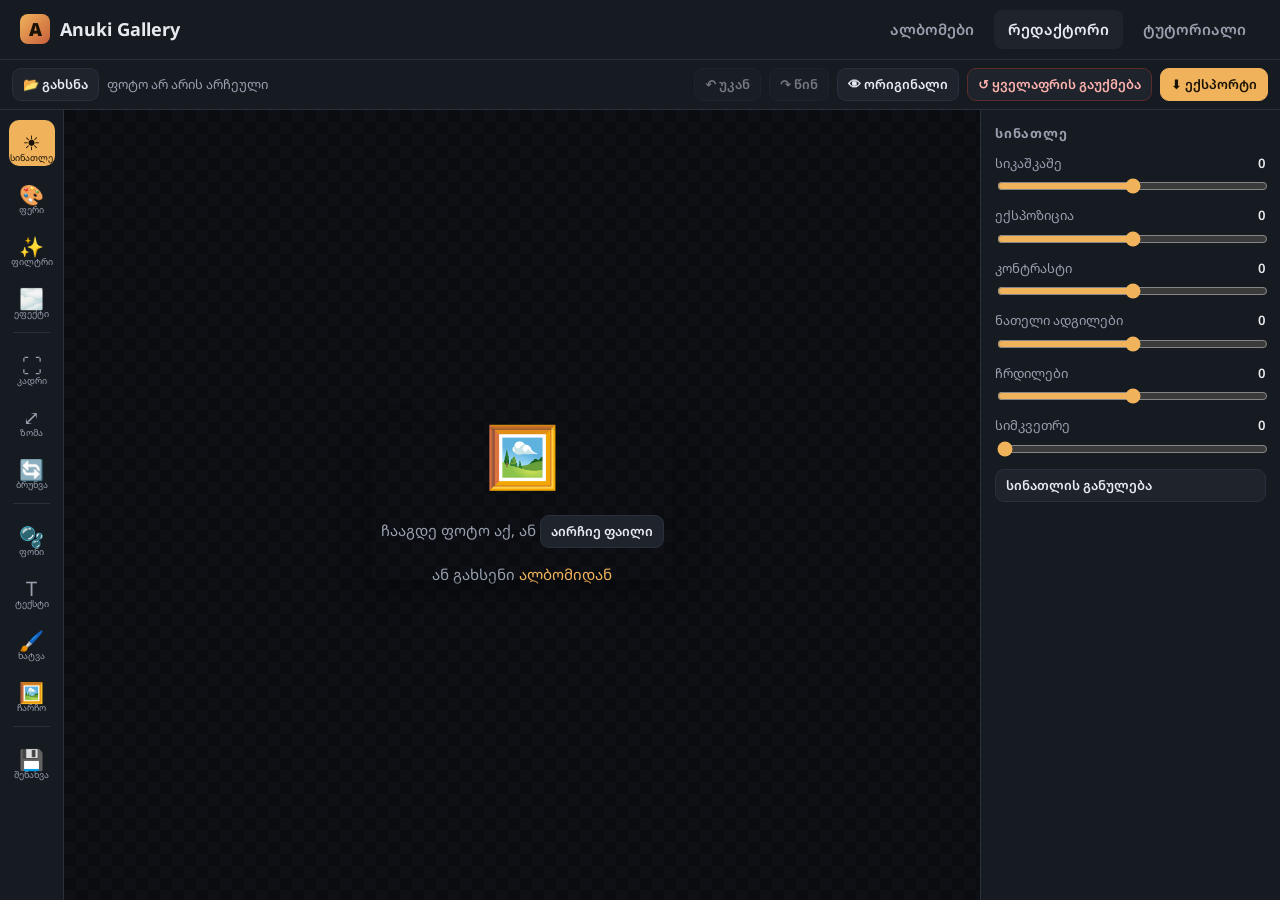
==== editor.html @ 320a6d48 "Build Anuki Gallery: albums, online photo editor, photography tutorial Static site (no backend) with" ====
<!DOCTYPE html>
<html lang="ka">
<head>
  <meta charset="UTF-8">
  <meta name="viewport" content="width=device-width, initial-scale=1.0">
  <title>Anuki Gallery — რედაქტორი</title>
  <link rel="preconnect" href="https://fonts.googleapis.com">
  <link href="https://fonts.googleapis.com/css2?family=Noto+Sans+Georgian:wght@400;600;700;900&family=Noto+Serif+Georgian:wght@400;700&display=swap" rel="stylesheet">
  <link rel="stylesheet" href="css/style.css">
  <link rel="icon" href="data:image/svg+xml,%3Csvg xmlns='http://www.w3.org/2000/svg' viewBox='0 0 32 32'%3E%3Crect width='32' height='32' rx='8' fill='%23f0b35b'/%3E%3Ctext x='16' y='23' font-size='18' text-anchor='middle' font-weight='900' fill='%231a1205'%3EA%3C/text%3E%3C/svg%3E">
</head>
<body class="editor-body">
  <header class="topbar">
    <a class="brand" href="index.html"><span class="logo">A</span> Anuki Gallery</a>
    <nav class="nav">
      <a href="index.html">ალბომები</a>
      <a href="editor.html" class="active">რედაქტორი</a>
      <a href="tutorial.html">ტუტორიალი</a>
    </nav>
  </header>

  <div class="editor-top">
    <button class="btn sm" id="btn-open">📂 გახსნა</button>
    <input type="file" id="file-input" accept="image/*" hidden>
    <span class="fname" id="fname">ფოტო არ არის არჩეული</span>
    <span class="info" id="info"></span>
    <span class="spacer"></span>
    <button class="btn sm" id="btn-undo" title="უკან (Ctrl+Z)">↶ უკან</button>
    <button class="btn sm" id="btn-redo" title="წინ (Ctrl+Shift+Z)">↷ წინ</button>
    <button class="btn sm" id="btn-compare" title="დააჭირე და გეჭიროს ორიგინალის სანახავად">👁 ორიგინალი</button>
    <button class="btn sm danger" id="btn-reset">↺ ყველაფრის გაუქმება</button>
    <button class="btn sm primary" id="btn-export-top">⬇ ექსპორტი</button>
  </div>

  <div class="editor">
    <!-- Tools -->
    <aside class="tools" id="tools">
      <button class="tool active" data-tool="adjust" title="სინათლე და ფერი">☀️<span class="lbl">სინათლე</span></button>
      <button class="tool" data-tool="color" title="ფერი">🎨<span class="lbl">ფერი</span></button>
      <button class="tool" data-tool="filters" title="ფილტრები">✨<span class="lbl">ფილტრი</span></button>
      <button class="tool" data-tool="effects" title="ეფექტები">🌫️<span class="lbl">ეფექტი</span></button>
      <hr>
      <button class="tool" data-tool="crop" title="კადრირება">⛶<span class="lbl">კადრი</span></button>
      <button class="tool" data-tool="resize" title="ზომის შეცვლა">⤢<span class="lbl">ზომა</span></button>
      <button class="tool" data-tool="transform" title="მობრუნება">🔄<span class="lbl">ბრუნვა</span></button>
      <hr>
      <button class="tool" data-tool="bgblur" title="ფონის დაბლარვა">🫧<span class="lbl">ფონი</span></button>
      <button class="tool" data-tool="text" title="ტექსტი">T<span class="lbl">ტექსტი</span></button>
      <button class="tool" data-tool="draw" title="ხატვა">🖌️<span class="lbl">ხატვა</span></button>
      <button class="tool" data-tool="frame" title="ჩარჩო">🖼️<span class="lbl">ჩარჩო</span></button>
      <hr>
      <button class="tool" data-tool="export" title="ექსპორტი">💾<span class="lbl">შენახვა</span></button>
    </aside>

    <!-- Stage -->
    <main class="stage" id="stage">
      <div class="drop-empty" id="drop-empty">
        <div class="big">🖼️</div>
        <p>ჩააგდე ფოტო აქ, ან <button class="btn sm" id="btn-open-2">აირჩიე ფაილი</button></p>
        <p class="note">ან გახსენი <a href="index.html">ალბომიდან</a></p>
      </div>
      <canvas id="preview" style="display:none"></canvas>
      <canvas id="overlay"></canvas>
      <div class="hint" id="hint" style="display:none"></div>
    </main>

    <!-- Panel -->
    <aside class="panel" id="panel">

      <section data-panel="adjust" class="active">
        <h4>სინათლე</h4>
        <div class="ctl"><div class="lbl">სიკაშკაშე <b data-val="brightness">0</b></div><input type="range" data-param="brightness" min="-100" max="100" value="0"></div>
        <div class="ctl"><div class="lbl">ექსპოზიცია <b data-val="exposure">0</b></div><input type="range" data-param="exposure" min="-100" max="100" value="0"></div>
        <div class="ctl"><div class="lbl">კონტრასტი <b data-val="contrast">0</b></div><input type="range" data-param="contrast" min="-100" max="100" value="0"></div>
        <div class="ctl"><div class="lbl">ნათელი ადგილები <b data-val="highlights">0</b></div><input type="range" data-param="highlights" min="-100" max="100" value="0"></div>
        <div class="ctl"><div class="lbl">ჩრდილები <b data-val="shadows">0</b></div><input type="range" data-param="shadows" min="-100" max="100" value="0"></div>
        <div class="ctl"><div class="lbl">სიმკვეთრე <b data-val="sharpen">0</b></div><input type="range" data-param="sharpen" min="0" max="100" value="0"></div>
        <button class="btn sm" data-reset-group="brightness,exposure,contrast,highlights,shadows,sharpen">სინათლის განულება</button>
      </section>

      <section data-panel="color">
        <h4>ფერი</h4>
        <div class="ctl"><div class="lbl">ტემპერატურა <b data-val="temperature">0</b></div><input type="range" data-param="temperature" min="-100" max="100" value="0"></div>
        <div class="ctl"><div class="lbl">ტონი (მწვანე ↔ ვარდისფერი) <b data-val="tint">0</b></div><input type="range" data-param="tint" min="-100" max="100" value="0"></div>
        <div class="ctl"><div class="lbl">სატურაცია <b data-val="saturation">0</b></div><input type="range" data-param="saturation" min="-100" max="100" value="0"></div>
        <div class="ctl"><div class="lbl">ვიბრანსი <b data-val="vibrance">0</b></div><input type="range" data-param="vibrance" min="-100" max="100" value="0"></div>
        <div class="ctl"><div class="lbl">ფერის ტონი (Hue) <b data-val="hue">0</b></div><input type="range" data-param="hue" min="-180" max="180" value="0"></div>
        <div class="ctl"><div class="lbl">შავ-თეთრი <b data-val="grayscale">0</b></div><input type="range" data-param="grayscale" min="0" max="100" value="0"></div>
        <div class="ctl"><div class="lbl">სეპია <b data-val="sepia">0</b></div><input type="range" data-param="sepia" min="0" max="100" value="0"></div>
        <button class="btn sm" data-reset-group="temperature,tint,saturation,vibrance,hue,grayscale,sepia">ფერის განულება</button>
      </section>

      <section data-panel="filters">
        <h4>ფილტრები (პრესეტები)</h4>
        <div class="presets" id="presets"></div>
        <p class="note">პრესეტი ცვლის სლაიდერებს „სინათლე“ და „ფერი“ პანელებზე — შემდეგ შეგიძლია ხელით დაასწორო.</p>
      </section>

      <section data-panel="effects">
        <h4>ეფექტები</h4>
        <div class="ctl"><div class="lbl">ვინიეტი <b data-val="vignette">0</b></div><input type="range" data-param="vignette" min="0" max="100" value="0"></div>
        <div class="ctl"><div class="lbl">მარცვლოვანება (Grain) <b data-val="grain">0</b></div><input type="range" data-param="grain" min="0" max="100" value="0"></div>
        <div class="ctl"><div class="lbl">ფეიდი (ფილმის ეფექტი) <b data-val="fade">0</b></div><input type="range" data-param="fade" min="0" max="100" value="0"></div>
        <div class="ctl"><div class="lbl">სრული ბლარი <b data-val="blur">0</b></div><input type="range" data-param="blur" min="0" max="50" value="0"></div>
        <div class="ctl"><div class="lbl">ინვერსია <b data-val="invert">0</b></div><input type="range" data-param="invert" min="0" max="100" value="0"></div>
        <button class="btn sm" data-reset-group="vignette,grain,fade,blur,invert">ეფექტების განულება</button>
      </section>

      <section data-panel="crop">
        <h4>კადრირება</h4>
        <p class="note">გადაათრიე ჩარჩო ან მისი კუთხეები სურათზე.</p>
        <div class="presets" id="crop-presets">
          <button class="btn sm" data-ratio="free">თავისუფალი</button>
          <button class="btn sm" data-ratio="1">1:1</button>
          <button class="btn sm" data-ratio="1.3333">4:3</button>
          <button class="btn sm" data-ratio="1.5">3:2</button>
          <button class="btn sm" data-ratio="1.7778">16:9</button>
          <button class="btn sm" data-ratio="0.8">4:5 (Insta)</button>
          <button class="btn sm" data-ratio="0.5625">9:16 (Story)</button>
          <button class="btn sm" data-ratio="0.7071">A4</button>
          <button class="btn sm" data-ratio="orig">ორიგინალი</button>
        </div>
        <div class="note" id="crop-info"></div>
        <div class="two">
          <button class="btn" id="crop-cancel">გაუქმება</button>
          <button class="btn primary" id="crop-apply">კადრირება ✓</button>
        </div>
      </section>

      <section data-panel="resize">
        <h4>ზომის შეცვლა</h4>
        <div class="two">
          <div class="ctl"><div class="lbl">სიგანე (px)</div><input type="number" id="rs-w" min="1"></div>
          <div class="ctl"><div class="lbl">სიმაღლე (px)</div><input type="number" id="rs-h" min="1"></div>
        </div>
        <label class="row" style="font-size:13px"><input type="checkbox" id="rs-lock" checked> პროპორციის შენარჩუნება</label>
        <div class="presets">
          <button class="btn sm" data-scale="0.75">75%</button>
          <button class="btn sm" data-scale="0.5">50%</button>
          <button class="btn sm" data-scale="0.25">25%</button>
          <button class="btn sm" data-width="1920">1920</button>
          <button class="btn sm" data-width="1080">1080</button>
          <button class="btn sm" data-width="800">800</button>
        </div>
        <div class="note" id="rs-info"></div>
        <button class="btn primary" id="rs-apply">ზომის შეცვლა ✓</button>
      </section>

      <section data-panel="transform">
        <h4>მობრუნება და არეკვლა</h4>
        <div class="two">
          <button class="btn" data-rot="-90">↺ 90° მარცხნივ</button>
          <button class="btn" data-rot="90">↻ 90° მარჯვნივ</button>
          <button class="btn" data-flip="h">⇋ ჰორიზონტალურად</button>
          <button class="btn" data-flip="v">⇅ ვერტიკალურად</button>
        </div>
        <h4>გასწორება (ჰორიზონტი)</h4>
        <div class="ctl"><div class="lbl">კუთხე <b id="straighten-val">0°</b></div><input type="range" id="straighten" min="-30" max="30" step="0.5" value="0"></div>
        <button class="btn primary" id="straighten-apply">გასწორება ✓</button>
      </section>

      <section data-panel="bgblur">
        <h4>ფონის დაბლარვა (პორტრეტის რეჟიმი)</h4>
        <label class="row" style="font-size:13px"><input type="checkbox" id="bg-enabled"> ჩართვა</label>
        <div class="ctl"><div class="lbl">ბლარის სიძლიერე <b id="bg-radius-val">12</b></div><input type="range" id="bg-radius" min="1" max="60" value="12"></div>
        <div class="ctl"><div class="lbl">კიდის სირბილე <b id="bg-feather-val">20</b></div><input type="range" id="bg-feather" min="0" max="100" value="20"></div>
        <h4>რა დარჩეს მკვეთრი?</h4>
        <div class="presets">
          <button class="btn sm active" data-bgmode="paint">🖌 ფუნჯი</button>
          <button class="btn sm" data-bgmode="erase">◻ საშლელი</button>
          <button class="btn sm" data-bgmode="radial">◯ ოვალი</button>
        </div>
        <div class="ctl" id="bg-brush-ctl"><div class="lbl">ფუნჯის ზომა <b id="bg-brush-val">60</b></div><input type="range" id="bg-brush" min="5" max="300" value="60"></div>
        <div id="bg-radial-ctl" style="display:none">
          <div class="ctl"><div class="lbl">ოვალის სიგანე <b id="bg-rx-val">40</b>%</div><input type="range" id="bg-rx" min="5" max="100" value="40"></div>
          <div class="ctl"><div class="lbl">ოვალის სიმაღლე <b id="bg-ry-val">55</b>%</div><input type="range" id="bg-ry" min="5" max="100" value="55"></div>
          <p class="note">დააწკაპუნე სურათზე ოვალის ცენტრის ასარჩევად.</p>
        </div>
        <div class="two">
          <button class="btn sm" id="bg-invert">მასკის ინვერსია</button>
          <button class="btn sm" id="bg-clear">მასკის გასუფთავება</button>
        </div>
        <label class="row" style="font-size:13px"><input type="checkbox" id="bg-showmask" checked> მასკის ჩვენება (წითლად)</label>
        <p class="note">ფუნჯით შეღებე ის, რაც მკვეთრი უნდა დარჩეს (მაგ. ადამიანი). დანარჩენი დაიბლარება.</p>
      </section>

      <section data-panel="text">
        <h4>ტექსტი</h4>
        <button class="btn primary" id="text-add">＋ ტექსტის დამატება</button>
        <div class="text-list" id="text-list"></div>
        <div id="text-props" style="display:none; flex-direction:column; gap:10px">
          <div class="ctl"><div class="lbl">ტექსტი</div><textarea id="t-text" rows="2"></textarea></div>
          <div class="two">
            <div class="ctl"><div class="lbl">შრიფტი</div>
              <select id="t-font">
                <option value="'Noto Sans Georgian', sans-serif">Noto Sans</option>
                <option value="'Noto Serif Georgian', serif">Noto Serif</option>
                <option value="Impact, 'Noto Sans Georgian', sans-serif">Impact</option>
                <option value="Georgia, 'Noto Serif Georgian', serif">Georgia</option>
                <option value="'Courier New', monospace">Courier</option>
              </select>
            </div>
            <div class="ctl"><div class="lbl">ფერი</div><input type="color" id="t-color" value="#ffffff"></div>
          </div>
          <div class="ctl"><div class="lbl">ზომა <b id="t-size-val">48</b></div><input type="range" id="t-size" min="8" max="400" value="48"></div>
          <div class="ctl"><div class="lbl">გამჭვირვალობა <b id="t-opacity-val">100</b></div><input type="range" id="t-opacity" min="5" max="100" value="100"></div>
          <div class="ctl"><div class="lbl">მობრუნება <b id="t-rot-val">0°</b></div><input type="range" id="t-rot" min="-180" max="180" value="0"></div>
          <div class="row" style="font-size:13px; gap:14px">
            <label><input type="checkbox" id="t-bold" checked> მუქი</label>
            <label><input type="checkbox" id="t-italic"> დახრილი</label>
            <label><input type="checkbox" id="t-shadow" checked> ჩრდილი</label>
            <label><input type="checkbox" id="t-outline"> კონტური</label>
          </div>
          <button class="btn danger sm" id="text-delete">ტექსტის წაშლა</button>
        </div>
        <p class="note">გადაათრიე ტექსტი სურათზე მაუსით.</p>
      </section>

      <section data-panel="draw">
        <h4>ხატვა</h4>
        <div class="presets">
          <button class="btn sm active" data-drawmode="brush">🖌 ფუნჯი</button>
          <button class="btn sm" data-drawmode="marker">🖍 მარკერი</button>
          <button class="btn sm" data-drawmode="eraser">◻ საშლელი</button>
        </div>
        <div class="ctl"><div class="lbl">ზომა <b id="d-size-val">12</b></div><input type="range" id="d-size" min="1" max="200" value="12"></div>
        <div class="ctl"><div class="lbl">გამჭვირვალობა <b id="d-opacity-val">100</b></div><input type="range" id="d-opacity" min="5" max="100" value="100"></div>
        <div class="row"><input type="color" id="d-color" value="#f0b35b"><div class="swatches" id="d-swatches"></div></div>
        <button class="btn sm" id="d-clear">ყველა მონახაზის წაშლა</button>
      </section>

      <section data-panel="frame">
        <h4>ჩარჩო</h4>
        <div class="ctl"><div class="lbl">სისქე <b id="f-width-val">0</b></div><input type="range" id="f-width" min="0" max="200" value="0"></div>
        <div class="ctl"><div class="lbl">მომრგვალება <b id="f-radius-val">0</b></div><input type="range" id="f-radius" min="0" max="300" value="0"></div>
        <div class="row"><span class="note">ფერი</span><input type="color" id="f-color" value="#ffffff">
          <button class="btn sm" data-fcolor="#ffffff">თეთრი</button>
          <button class="btn sm" data-fcolor="#000000">შავი</button>
        </div>
        <h4>კანვასის გაფართოება (Padding)</h4>
        <div class="ctl"><div class="lbl">ზღვარი <b id="f-pad-val">0</b></div><input type="range" id="f-pad" min="0" max="400" value="0"></div>
        <p class="note">ზღვარი ჩარჩოს ფერით შეივსება — სასურველია ინსტაგრამისთვის კვადრატულ ფონზე.</p>
      </section>

      <section data-panel="export">
        <h4>ექსპორტი</h4>
        <div class="two">
          <div class="ctl"><div class="lbl">ფორმატი</div>
            <select id="ex-format">
              <option value="image/jpeg">JPEG</option>
              <option value="image/png">PNG</option>
              <option value="image/webp">WebP</option>
            </select>
          </div>
          <div class="ctl"><div class="lbl">ხარისხი <b id="ex-q-val">92</b></div><input type="range" id="ex-q" min="30" max="100" value="92"></div>
        </div>
        <div class="ctl"><div class="lbl">ფაილის სახელი</div><input type="text" id="ex-name" value="anuki-photo"></div>
        <div class="note" id="ex-info"></div>
        <button class="btn primary" id="ex-download">⬇ ჩამოტვირთვა</button>
        <h4>ალბომში შენახვა</h4>
        <div class="ctl" id="ex-album-ctl"><div class="lbl">ალბომი</div><select id="ex-album"></select></div>
        <div class="two">
          <button class="btn" id="ex-save-copy">ასლად შენახვა</button>
          <button class="btn" id="ex-save-over" disabled>გადაწერა</button>
        </div>
      </section>
    </aside>
  </div>

  <script type="module" src="js/editor.js"></script>
</body>
</html>
---- css/style.css ----
:root {
  --bg: #0f1115;
  --bg-2: #161a21;
  --bg-3: #1e232c;
  --line: #2a303b;
  --text: #e8eaf0;
  --muted: #98a0ae;
  --accent: #f0b35b;
  --accent-2: #e3923a;
  --danger: #e5584f;
  --ok: #4fbf8a;
  --radius: 12px;
  --shadow: 0 10px 30px rgba(0, 0, 0, 0.35);
  font-family: "Noto Sans Georgian", "Noto Sans", system-ui, sans-serif;
}

* { box-sizing: border-box; }
html, body { margin: 0; padding: 0; background: var(--bg); color: var(--text); }
body { min-height: 100vh; display: flex; flex-direction: column; font-size: 15px; line-height: 1.5; }
a { color: var(--accent); text-decoration: none; }
a:hover { text-decoration: underline; }
img { max-width: 100%; display: block; }
button, input, select, textarea { font: inherit; color: inherit; }

/* ---------- Header ---------- */
.topbar {
  display: flex; align-items: center; gap: 16px;
  padding: 10px 20px; border-bottom: 1px solid var(--line);
  background: var(--bg-2); position: sticky; top: 0; z-index: 50;
}
.brand { display: flex; align-items: center; gap: 10px; font-weight: 700; font-size: 18px; color: var(--text); }
.brand:hover { text-decoration: none; }
.brand .logo { width: 30px; height: 30px; border-radius: 8px; background: linear-gradient(135deg, var(--accent), #c75f3a); display: grid; place-items: center; color: #1a1205; font-weight: 900; }
.nav { display: flex; gap: 6px; margin-left: auto; }
.nav a { padding: 8px 14px; border-radius: 8px; color: var(--muted); font-weight: 600; }
.nav a:hover { background: var(--bg-3); color: var(--text); text-decoration: none; }
.nav a.active { color: var(--text); background: var(--bg-3); }

/* ---------- Layout ---------- */
.page { width: min(1200px, 100% - 32px); margin: 0 auto; padding: 28px 0 60px; flex: 1; }
.page h1 { font-size: 28px; margin: 0 0 6px; }
.page .sub { color: var(--muted); margin: 0 0 24px; }
.row { display: flex; gap: 10px; align-items: center; flex-wrap: wrap; }
.spacer { flex: 1; }

/* ---------- Buttons ---------- */
.btn {
  display: inline-flex; align-items: center; gap: 8px;
  padding: 9px 14px; border-radius: 9px; border: 1px solid var(--line);
  background: var(--bg-3); color: var(--text); cursor: pointer; font-weight: 600;
  transition: background 0.15s, border-color 0.15s, transform 0.05s;
}
.btn:hover { background: #262c37; border-color: #38404d; }
.btn:active { transform: translateY(1px); }
.btn.primary { background: var(--accent); border-color: var(--accent); color: #1a1205; }
.btn.primary:hover { background: var(--accent-2); border-color: var(--accent-2); }
.btn.danger { color: #ffb3ae; border-color: #5a2d2a; }
.btn.danger:hover { background: #3a2220; }
.btn.sm { padding: 6px 10px; font-size: 13px; }
.btn.icon { padding: 8px; width: 36px; height: 36px; justify-content: center; }
.btn:disabled { opacity: 0.45; cursor: not-allowed; }
.btn.active { background: var(--accent); color: #1a1205; border-color: var(--accent); }

input[type="text"], input[type="number"], select, textarea {
  background: var(--bg); border: 1px solid var(--line); border-radius: 8px;
  padding: 8px 10px; color: var(--text); outline: none; width: 100%;
}
input:focus, select:focus, textarea:focus { border-color: var(--accent); }
input[type="range"] { width: 100%; accent-color: var(--accent); }
input[type="color"] { width: 36px; height: 32px; border: 1px solid var(--line); background: none; border-radius: 6px; padding: 2px; }

/* ---------- Cards / grids ---------- */
.grid { display: grid; gap: 16px; grid-template-columns: repeat(auto-fill, minmax(200px, 1fr)); }
.card {
  background: var(--bg-2); border: 1px solid var(--line); border-radius: var(--radius);
  overflow: hidden; cursor: pointer; transition: transform 0.15s, border-color 0.15s; position: relative;
}
.card:hover { transform: translateY(-2px); border-color: #3a4250; }
.card .cover { aspect-ratio: 4/3; background: var(--bg-3); display: grid; place-items: center; color: var(--muted); overflow: hidden; }
.card .cover img { width: 100%; height: 100%; object-fit: cover; }
.card .cover.empty { font-size: 40px; }
.card .meta { padding: 10px 12px; }
.card .meta .name { font-weight: 700; overflow: hidden; text-overflow: ellipsis; white-space: nowrap; }
.card .meta .count { color: var(--muted); font-size: 13px; }
.card .actions { position: absolute; top: 8px; right: 8px; display: flex; gap: 6px; opacity: 0; transition: opacity 0.15s; }
.card:hover .actions, .card:focus-within .actions { opacity: 1; }
.card .actions .btn { background: rgba(15, 17, 21, 0.85); backdrop-filter: blur(6px); }

.photo-grid { display: grid; gap: 10px; grid-template-columns: repeat(auto-fill, minmax(170px, 1fr)); }
.photo { aspect-ratio: 1; }
.photo .cover { aspect-ratio: 1; }

.empty-state {
  border: 2px dashed var(--line); border-radius: var(--radius); padding: 60px 20px;
  text-align: center; color: var(--muted);
}
.empty-state strong { color: var(--text); display: block; font-size: 18px; margin-bottom: 6px; }

.dropzone.drag { outline: 2px dashed var(--accent); outline-offset: 6px; border-radius: var(--radius); }

/* ---------- Modal ---------- */
.modal-bg { position: fixed; inset: 0; background: rgba(0, 0, 0, 0.6); display: none; place-items: center; z-index: 100; }
.modal-bg.open { display: grid; }
.modal { background: var(--bg-2); border: 1px solid var(--line); border-radius: var(--radius); padding: 22px; width: min(460px, 92vw); box-shadow: var(--shadow); }
.modal h3 { margin: 0 0 14px; }
.modal .row { justify-content: flex-end; margin-top: 16px; }

/* ---------- Toast ---------- */
.toast { position: fixed; bottom: 20px; left: 50%; transform: translateX(-50%) translateY(20px); background: var(--bg-3); border: 1px solid var(--line); padding: 10px 16px; border-radius: 10px; opacity: 0; transition: 0.2s; z-index: 200; pointer-events: none; }
.toast.show { opacity: 1; transform: translateX(-50%) translateY(0); }

/* ---------- Hero (home) ---------- */
.hero { display: grid; grid-template-columns: 1.2fr 1fr; gap: 30px; align-items: center; margin-bottom: 36px; }
.hero h1 { font-size: 40px; line-height: 1.15; margin: 0 0 12px; }
.hero p { color: var(--muted); font-size: 17px; }
.hero .art { aspect-ratio: 4/3; border-radius: 16px; background: radial-gradient(circle at 30% 30%, #f0b35b55, transparent 50%), radial-gradient(circle at 70% 70%, #4f7fbf55, transparent 50%), var(--bg-3); border: 1px solid var(--line); display: grid; place-items: center; font-size: 80px; }
.features { display: grid; grid-template-columns: repeat(3, 1fr); gap: 14px; margin-bottom: 40px; }
.feature { background: var(--bg-2); border: 1px solid var(--line); border-radius: var(--radius); padding: 18px; }
.feature .ic { font-size: 28px; margin-bottom: 8px; }
.feature h3 { margin: 0 0 6px; font-size: 16px; }
.feature p { margin: 0; color: var(--muted); font-size: 14px; }

/* ---------- Editor ---------- */
body.editor-body { height: 100vh; overflow: hidden; }
.editor { display: grid; grid-template-columns: 64px 1fr 300px; grid-template-rows: 1fr; flex: 1; min-height: 0; }
.tools { background: var(--bg-2); border-right: 1px solid var(--line); display: flex; flex-direction: column; align-items: center; padding: 10px 0; gap: 6px; overflow-y: auto; }
.tools .tool { width: 46px; height: 46px; border-radius: 10px; border: 1px solid transparent; background: none; color: var(--muted); cursor: pointer; display: grid; place-items: center; font-size: 20px; position: relative; }
.tools .tool:hover { background: var(--bg-3); color: var(--text); }
.tools .tool.active { background: var(--accent); color: #1a1205; }
.tools .tool span { font-size: 9px; display: block; line-height: 1; margin-top: 2px; }
.tools .tool .lbl { position: absolute; bottom: 3px; font-size: 9px; }
.tools hr { width: 60%; border: 0; border-top: 1px solid var(--line); margin: 4px 0; }

.stage { position: relative; display: grid; place-items: center; background: #0a0c10 repeating-conic-gradient(#0e1015 0 25%, #0a0c10 0 50%) 0 0 / 24px 24px; overflow: hidden; min-width: 0; min-height: 0; }
.stage canvas { max-width: calc(100% - 40px); max-height: calc(100% - 40px); box-shadow: var(--shadow); touch-action: none; }
#overlay { position: absolute; pointer-events: none; }
#overlay.interactive { pointer-events: auto; }
.stage .hint { position: absolute; top: 12px; left: 50%; transform: translateX(-50%); background: rgba(15, 17, 21, 0.85); padding: 6px 12px; border-radius: 8px; color: var(--muted); font-size: 13px; pointer-events: none; }
.stage .drop-empty { text-align: center; color: var(--muted); }
.stage .drop-empty .big { font-size: 60px; }

.panel { background: var(--bg-2); border-left: 1px solid var(--line); overflow-y: auto; padding: 14px; display: flex; flex-direction: column; gap: 14px; }
.panel h4 { margin: 0; font-size: 13px; text-transform: uppercase; letter-spacing: 0.06em; color: var(--muted); }
.panel section { display: none; flex-direction: column; gap: 10px; }
.panel section.active { display: flex; }
.ctl { display: flex; flex-direction: column; gap: 3px; }
.ctl .lbl { display: flex; justify-content: space-between; font-size: 13px; color: var(--muted); }
.ctl .lbl b { color: var(--text); font-weight: 600; font-variant-numeric: tabular-nums; }
.presets { display: grid; grid-template-columns: repeat(3, 1fr); gap: 6px; }
.presets .btn { font-size: 12px; padding: 7px 4px; justify-content: center; }
.presets .btn.sm { font-size: 12px; }
.two { display: grid; grid-template-columns: 1fr 1fr; gap: 8px; }
.panel .note { font-size: 12px; color: var(--muted); }
.swatches { display: flex; gap: 6px; flex-wrap: wrap; }
.swatch { width: 24px; height: 24px; border-radius: 6px; border: 2px solid transparent; cursor: pointer; }
.swatch.active { border-color: var(--accent); }

.editor-top { display: flex; align-items: center; gap: 8px; padding: 8px 12px; border-bottom: 1px solid var(--line); background: var(--bg-2); }
.editor-top .fname { color: var(--muted); font-size: 13px; overflow: hidden; text-overflow: ellipsis; white-space: nowrap; max-width: 300px; }
.editor-top .info { color: var(--muted); font-size: 12px; font-variant-numeric: tabular-nums; }

.text-list { display: flex; flex-direction: column; gap: 6px; }
.text-item { display: flex; gap: 6px; align-items: center; padding: 6px 8px; border: 1px solid var(--line); border-radius: 8px; cursor: pointer; font-size: 13px; }
.text-item.active { border-color: var(--accent); }
.text-item .t { flex: 1; overflow: hidden; text-overflow: ellipsis; white-space: nowrap; }

/* ---------- Tutorial ---------- */
.tut { display: grid; grid-template-columns: 240px 1fr; gap: 36px; align-items: start; }
.toc { position: sticky; top: 70px; background: var(--bg-2); border: 1px solid var(--line); border-radius: var(--radius); padding: 14px; }
.toc a { display: block; padding: 7px 10px; border-radius: 8px; color: var(--muted); font-size: 14px; }
.toc a:hover, .toc a.active { background: var(--bg-3); color: var(--text); text-decoration: none; }
.lesson { background: var(--bg-2); border: 1px solid var(--line); border-radius: var(--radius); padding: 28px; margin-bottom: 24px; }
.lesson h2 { margin: 0 0 8px; font-size: 24px; }
.lesson h3 { margin: 22px 0 8px; font-size: 17px; color: var(--accent); }
.lesson p, .lesson li { color: #cfd4de; }
.lesson .tip { border-left: 3px solid var(--accent); background: #f0b35b14; padding: 10px 14px; border-radius: 0 8px 8px 0; margin: 14px 0; }
.lesson .tip b { color: var(--accent); }
.lesson table { width: 100%; border-collapse: collapse; margin: 12px 0; font-size: 14px; }
.lesson th, .lesson td { border: 1px solid var(--line); padding: 8px 10px; text-align: left; }
.lesson th { background: var(--bg-3); }
.lesson figure { margin: 16px 0; }
.lesson figure svg { width: 100%; max-width: 560px; height: auto; display: block; border-radius: 10px; }
.lesson figcaption { font-size: 13px; color: var(--muted); margin-top: 6px; }
.lesson .try { margin-top: 18px; }

footer { border-top: 1px solid var(--line); color: var(--muted); font-size: 13px; padding: 14px 20px; text-align: center; }

/* ---------- Responsive ---------- */
@media (max-width: 960px) {
  .hero { grid-template-columns: 1fr; }
  .features { grid-template-columns: 1fr; }
  .tut { grid-template-columns: 1fr; }
  .toc { position: static; }
  .editor { grid-template-columns: 56px 1fr; grid-template-rows: 1fr 46vh; }
  .panel { grid-column: 1 / -1; border-left: 0; border-top: 1px solid var(--line); }
  .stage canvas { max-width: calc(100% - 16px); max-height: calc(100% - 16px); }
  .nav a { padding: 8px 10px; font-size: 14px; }
}
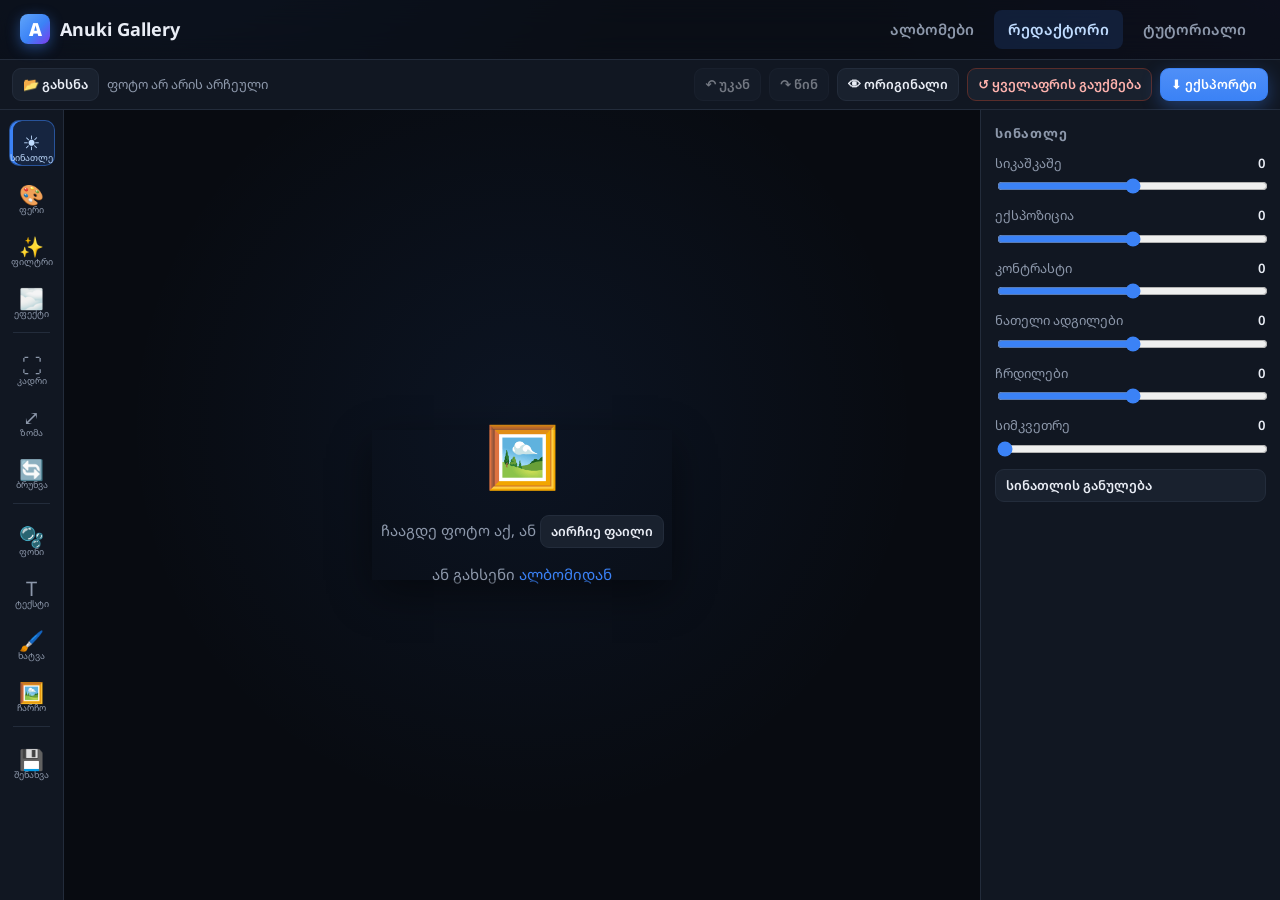
==== commit 708395f7: "Visual refresh: blue accent, modern dark minimal style - Blue/violet accent palette replaces amber a" ====
--- a/editor.html
+++ b/editor.html
@@ -7,7 +7,7 @@
   <link rel="preconnect" href="https://fonts.googleapis.com">
   <link href="https://fonts.googleapis.com/css2?family=Noto+Sans+Georgian:wght@400;600;700;900&family=Noto+Serif+Georgian:wght@400;700&display=swap" rel="stylesheet">
   <link rel="stylesheet" href="css/style.css">
-  <link rel="icon" href="data:image/svg+xml,%3Csvg xmlns='http://www.w3.org/2000/svg' viewBox='0 0 32 32'%3E%3Crect width='32' height='32' rx='8' fill='%23f0b35b'/%3E%3Ctext x='16' y='23' font-size='18' text-anchor='middle' font-weight='900' fill='%231a1205'%3EA%3C/text%3E%3C/svg%3E">
+  <link rel="icon" href="data:image/svg+xml,%3Csvg xmlns='http://www.w3.org/2000/svg' viewBox='0 0 32 32'%3E%3Crect width='32' height='32' rx='8' fill='%233b82f6'/%3E%3Ctext x='16' y='23' font-size='18' text-anchor='middle' font-weight='900' fill='%23ffffff'%3EA%3C/text%3E%3C/svg%3E">
 </head>
 <body class="editor-body">
   <header class="topbar">
@@ -225,7 +225,7 @@
         </div>
         <div class="ctl"><div class="lbl">ზომა <b id="d-size-val">12</b></div><input type="range" id="d-size" min="1" max="200" value="12"></div>
         <div class="ctl"><div class="lbl">გამჭვირვალობა <b id="d-opacity-val">100</b></div><input type="range" id="d-opacity" min="5" max="100" value="100"></div>
-        <div class="row"><input type="color" id="d-color" value="#f0b35b"><div class="swatches" id="d-swatches"></div></div>
+        <div class="row"><input type="color" id="d-color" value="#3b82f6"><div class="swatches" id="d-swatches"></div></div>
         <button class="btn sm" id="d-clear">ყველა მონახაზის წაშლა</button>
       </section>
 
--- a/css/style.css
+++ b/css/style.css
@@ -1,21 +1,25 @@
 :root {
-  --bg: #0f1115;
-  --bg-2: #161a21;
-  --bg-3: #1e232c;
-  --line: #2a303b;
-  --text: #e8eaf0;
-  --muted: #98a0ae;
-  --accent: #f0b35b;
-  --accent-2: #e3923a;
+  --bg: #0b0f17;
+  --bg-2: #111722;
+  --bg-3: #19212e;
+  --line: #232c3b;
+  --text: #e9edf5;
+  --muted: #8d98ab;
+  --accent: #3b82f6;
+  --accent-2: #2563eb;
+  --accent-soft: rgba(59, 130, 246, 0.14);
+  --glow: 0 0 0 3px rgba(59, 130, 246, 0.25);
   --danger: #e5584f;
   --ok: #4fbf8a;
   --radius: 12px;
-  --shadow: 0 10px 30px rgba(0, 0, 0, 0.35);
+  --shadow: 0 14px 40px rgba(0, 0, 0, 0.45);
   font-family: "Noto Sans Georgian", "Noto Sans", system-ui, sans-serif;
 }
 
 * { box-sizing: border-box; }
 html, body { margin: 0; padding: 0; background: var(--bg); color: var(--text); }
+body { background-image: radial-gradient(900px 500px at 10% -10%, rgba(59, 130, 246, 0.16), transparent 60%), radial-gradient(700px 400px at 100% 0%, rgba(124, 58, 237, 0.10), transparent 60%); background-attachment: fixed; }
+::selection { background: rgba(59, 130, 246, 0.35); }
 body { min-height: 100vh; display: flex; flex-direction: column; font-size: 15px; line-height: 1.5; }
 a { color: var(--accent); text-decoration: none; }
 a:hover { text-decoration: underline; }
@@ -26,15 +30,16 @@
 .topbar {
   display: flex; align-items: center; gap: 16px;
   padding: 10px 20px; border-bottom: 1px solid var(--line);
-  background: var(--bg-2); position: sticky; top: 0; z-index: 50;
+  background: rgba(11, 15, 23, 0.72); backdrop-filter: blur(14px); -webkit-backdrop-filter: blur(14px);
+  position: sticky; top: 0; z-index: 50;
 }
 .brand { display: flex; align-items: center; gap: 10px; font-weight: 700; font-size: 18px; color: var(--text); }
 .brand:hover { text-decoration: none; }
-.brand .logo { width: 30px; height: 30px; border-radius: 8px; background: linear-gradient(135deg, var(--accent), #c75f3a); display: grid; place-items: center; color: #1a1205; font-weight: 900; }
+.brand .logo { width: 30px; height: 30px; border-radius: 8px; background: linear-gradient(135deg, #60a5fa, #3b82f6 55%, #7c3aed); box-shadow: 0 4px 14px rgba(59, 130, 246, 0.45); display: grid; place-items: center; color: #ffffff; font-weight: 900; }
 .nav { display: flex; gap: 6px; margin-left: auto; }
 .nav a { padding: 8px 14px; border-radius: 8px; color: var(--muted); font-weight: 600; }
 .nav a:hover { background: var(--bg-3); color: var(--text); text-decoration: none; }
-.nav a.active { color: var(--text); background: var(--bg-3); }
+.nav a.active { color: #bfdbfe; background: var(--accent-soft); }
 
 /* ---------- Layout ---------- */
 .page { width: min(1200px, 100% - 32px); margin: 0 auto; padding: 28px 0 60px; flex: 1; }
@@ -52,20 +57,21 @@
 }
 .btn:hover { background: #262c37; border-color: #38404d; }
 .btn:active { transform: translateY(1px); }
-.btn.primary { background: var(--accent); border-color: var(--accent); color: #1a1205; }
-.btn.primary:hover { background: var(--accent-2); border-color: var(--accent-2); }
+.btn.primary { background: linear-gradient(180deg, #4f8ff7, var(--accent)); border-color: var(--accent); color: #ffffff; box-shadow: 0 6px 18px rgba(59, 130, 246, 0.35); }
+.btn.primary:hover { background: linear-gradient(180deg, #3b82f6, var(--accent-2)); border-color: var(--accent-2); }
+.btn:focus-visible, input:focus-visible, select:focus-visible { outline: none; box-shadow: var(--glow); }
 .btn.danger { color: #ffb3ae; border-color: #5a2d2a; }
 .btn.danger:hover { background: #3a2220; }
 .btn.sm { padding: 6px 10px; font-size: 13px; }
 .btn.icon { padding: 8px; width: 36px; height: 36px; justify-content: center; }
 .btn:disabled { opacity: 0.45; cursor: not-allowed; }
-.btn.active { background: var(--accent); color: #1a1205; border-color: var(--accent); }
+.btn.active { background: var(--accent-soft); color: #bfdbfe; border-color: rgba(59, 130, 246, 0.55); }
 
 input[type="text"], input[type="number"], select, textarea {
   background: var(--bg); border: 1px solid var(--line); border-radius: 8px;
   padding: 8px 10px; color: var(--text); outline: none; width: 100%;
 }
-input:focus, select:focus, textarea:focus { border-color: var(--accent); }
+input:focus, select:focus, textarea:focus { border-color: var(--accent); box-shadow: var(--glow); }
 input[type="range"] { width: 100%; accent-color: var(--accent); }
 input[type="color"] { width: 36px; height: 32px; border: 1px solid var(--line); background: none; border-radius: 6px; padding: 2px; }
 
@@ -75,7 +81,7 @@
   background: var(--bg-2); border: 1px solid var(--line); border-radius: var(--radius);
   overflow: hidden; cursor: pointer; transition: transform 0.15s, border-color 0.15s; position: relative;
 }
-.card:hover { transform: translateY(-2px); border-color: #3a4250; }
+.card:hover { transform: translateY(-3px); border-color: rgba(59, 130, 246, 0.55); box-shadow: 0 12px 30px rgba(0, 0, 0, 0.4), 0 0 0 1px rgba(59, 130, 246, 0.2); }
 .card .cover { aspect-ratio: 4/3; background: var(--bg-3); display: grid; place-items: center; color: var(--muted); overflow: hidden; }
 .card .cover img { width: 100%; height: 100%; object-fit: cover; }
 .card .cover.empty { font-size: 40px; }
@@ -111,12 +117,16 @@
 
 /* ---------- Hero (home) ---------- */
 .hero { display: grid; grid-template-columns: 1.2fr 1fr; gap: 30px; align-items: center; margin-bottom: 36px; }
-.hero h1 { font-size: 40px; line-height: 1.15; margin: 0 0 12px; }
+.hero h1 { font-size: 44px; line-height: 1.12; margin: 0 0 14px; letter-spacing: -0.01em; }
+.hero h1 .grad { background: linear-gradient(90deg, #60a5fa, #3b82f6 50%, #a78bfa); -webkit-background-clip: text; background-clip: text; color: transparent; }
+.eyebrow { display: inline-flex; align-items: center; gap: 8px; font-size: 12px; font-weight: 700; letter-spacing: 0.08em; text-transform: uppercase; color: #93c5fd; background: var(--accent-soft); border: 1px solid rgba(59, 130, 246, 0.3); padding: 5px 10px; border-radius: 999px; margin-bottom: 14px; }
 .hero p { color: var(--muted); font-size: 17px; }
-.hero .art { aspect-ratio: 4/3; border-radius: 16px; background: radial-gradient(circle at 30% 30%, #f0b35b55, transparent 50%), radial-gradient(circle at 70% 70%, #4f7fbf55, transparent 50%), var(--bg-3); border: 1px solid var(--line); display: grid; place-items: center; font-size: 80px; }
+.hero .art { aspect-ratio: 4/3; border-radius: 20px; background: radial-gradient(circle at 25% 25%, rgba(96, 165, 250, 0.45), transparent 45%), radial-gradient(circle at 75% 75%, rgba(124, 58, 237, 0.35), transparent 50%), linear-gradient(160deg, #141b28, #0f1420); border: 1px solid rgba(59, 130, 246, 0.25); box-shadow: var(--shadow), inset 0 1px 0 rgba(255, 255, 255, 0.05); display: grid; place-items: center; font-size: 80px; position: relative; overflow: hidden; }
+.hero .art::after { content: ""; position: absolute; inset: 0; background: linear-gradient(120deg, transparent 40%, rgba(255, 255, 255, 0.05) 50%, transparent 60%); }
 .features { display: grid; grid-template-columns: repeat(3, 1fr); gap: 14px; margin-bottom: 40px; }
-.feature { background: var(--bg-2); border: 1px solid var(--line); border-radius: var(--radius); padding: 18px; }
-.feature .ic { font-size: 28px; margin-bottom: 8px; }
+.feature { background: linear-gradient(180deg, rgba(255, 255, 255, 0.025), transparent), var(--bg-2); border: 1px solid var(--line); border-radius: 16px; padding: 20px; transition: border-color 0.15s, transform 0.15s; }
+.feature:hover { border-color: rgba(59, 130, 246, 0.45); transform: translateY(-2px); }
+.feature .ic { width: 44px; height: 44px; border-radius: 12px; display: grid; place-items: center; font-size: 22px; margin-bottom: 12px; background: var(--accent-soft); border: 1px solid rgba(59, 130, 246, 0.3); }
 .feature h3 { margin: 0 0 6px; font-size: 16px; }
 .feature p { margin: 0; color: var(--muted); font-size: 14px; }
 
@@ -126,12 +136,12 @@
 .tools { background: var(--bg-2); border-right: 1px solid var(--line); display: flex; flex-direction: column; align-items: center; padding: 10px 0; gap: 6px; overflow-y: auto; }
 .tools .tool { width: 46px; height: 46px; border-radius: 10px; border: 1px solid transparent; background: none; color: var(--muted); cursor: pointer; display: grid; place-items: center; font-size: 20px; position: relative; }
 .tools .tool:hover { background: var(--bg-3); color: var(--text); }
-.tools .tool.active { background: var(--accent); color: #1a1205; }
+.tools .tool.active { background: var(--accent-soft); color: #bfdbfe; border-color: rgba(59, 130, 246, 0.5); box-shadow: inset 3px 0 0 var(--accent); }
 .tools .tool span { font-size: 9px; display: block; line-height: 1; margin-top: 2px; }
 .tools .tool .lbl { position: absolute; bottom: 3px; font-size: 9px; }
 .tools hr { width: 60%; border: 0; border-top: 1px solid var(--line); margin: 4px 0; }
 
-.stage { position: relative; display: grid; place-items: center; background: #0a0c10 repeating-conic-gradient(#0e1015 0 25%, #0a0c10 0 50%) 0 0 / 24px 24px; overflow: hidden; min-width: 0; min-height: 0; }
+.stage { position: relative; display: grid; place-items: center; background: #080b11 radial-gradient(circle at 50% 40%, rgba(59, 130, 246, 0.08), transparent 60%); overflow: hidden; min-width: 0; min-height: 0; }
 .stage canvas { max-width: calc(100% - 40px); max-height: calc(100% - 40px); box-shadow: var(--shadow); touch-action: none; }
 #overlay { position: absolute; pointer-events: none; }
 #overlay.interactive { pointer-events: auto; }
@@ -168,13 +178,14 @@
 .tut { display: grid; grid-template-columns: 240px 1fr; gap: 36px; align-items: start; }
 .toc { position: sticky; top: 70px; background: var(--bg-2); border: 1px solid var(--line); border-radius: var(--radius); padding: 14px; }
 .toc a { display: block; padding: 7px 10px; border-radius: 8px; color: var(--muted); font-size: 14px; }
-.toc a:hover, .toc a.active { background: var(--bg-3); color: var(--text); text-decoration: none; }
-.lesson { background: var(--bg-2); border: 1px solid var(--line); border-radius: var(--radius); padding: 28px; margin-bottom: 24px; }
+.toc a:hover { background: var(--bg-3); color: var(--text); text-decoration: none; }
+.toc a.active { background: var(--accent-soft); color: #bfdbfe; text-decoration: none; box-shadow: inset 3px 0 0 var(--accent); }
+.lesson { background: var(--bg-2); border: 1px solid var(--line); border-radius: 18px; padding: 30px; margin-bottom: 24px; }
 .lesson h2 { margin: 0 0 8px; font-size: 24px; }
-.lesson h3 { margin: 22px 0 8px; font-size: 17px; color: var(--accent); }
+.lesson h3 { margin: 22px 0 8px; font-size: 17px; color: #93c5fd; }
 .lesson p, .lesson li { color: #cfd4de; }
-.lesson .tip { border-left: 3px solid var(--accent); background: #f0b35b14; padding: 10px 14px; border-radius: 0 8px 8px 0; margin: 14px 0; }
-.lesson .tip b { color: var(--accent); }
+.lesson .tip { border-left: 3px solid var(--accent); background: #3b82f614; padding: 10px 14px; border-radius: 0 8px 8px 0; margin: 14px 0; }
+.lesson .tip b { color: #93c5fd; }
 .lesson table { width: 100%; border-collapse: collapse; margin: 12px 0; font-size: 14px; }
 .lesson th, .lesson td { border: 1px solid var(--line); padding: 8px 10px; text-align: left; }
 .lesson th { background: var(--bg-3); }
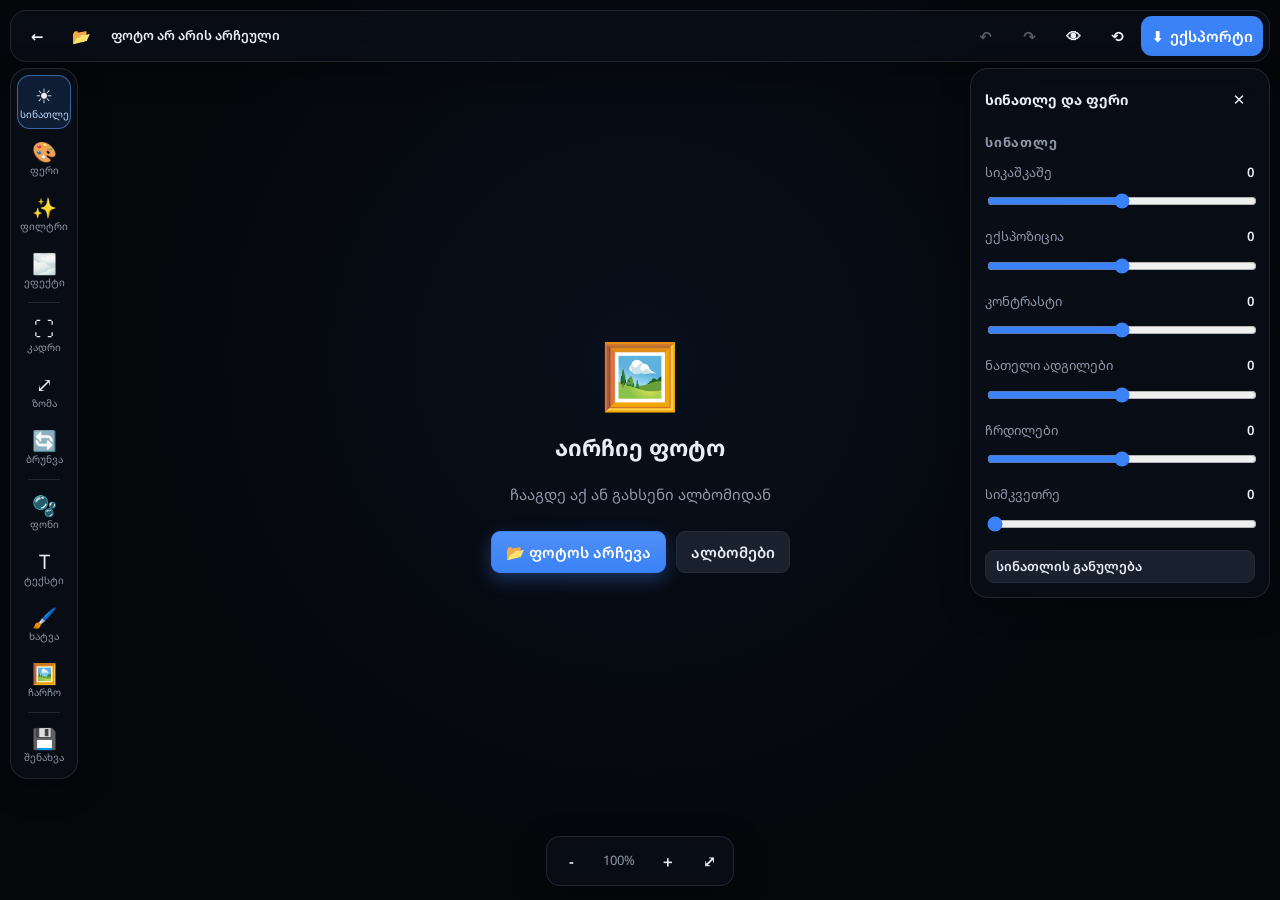
==== commit c21dc1dc: "Full-screen editor with floating glass controls, zoom/pan, easier albums Editor: photo fills the scr" ====
--- a/editor.html
+++ b/editor.html
@@ -10,31 +10,38 @@
   <link rel="icon" href="data:image/svg+xml,%3Csvg xmlns='http://www.w3.org/2000/svg' viewBox='0 0 32 32'%3E%3Crect width='32' height='32' rx='8' fill='%233b82f6'/%3E%3Ctext x='16' y='23' font-size='18' text-anchor='middle' font-weight='900' fill='%23ffffff'%3EA%3C/text%3E%3C/svg%3E">
 </head>
 <body class="editor-body">
-  <header class="topbar">
-    <a class="brand" href="index.html"><span class="logo">A</span> Anuki Gallery</a>
-    <nav class="nav">
-      <a href="index.html">ალბომები</a>
-      <a href="editor.html" class="active">რედაქტორი</a>
-      <a href="tutorial.html">ტუტორიალი</a>
-    </nav>
-  </header>
-
-  <div class="editor-top">
-    <button class="btn sm" id="btn-open">📂 გახსნა</button>
+  <main class="stage" id="stage">
+    <div id="view">
+      <canvas id="preview" style="display:none"></canvas>
+      <canvas id="overlay"></canvas>
+    </div>
+    <div class="drop-empty" id="drop-empty">
+      <div style="font-size:64px">🖼️</div>
+      <h2 style="margin:8px 0 4px;color:var(--text)">აირჩიე ფოტო</h2>
+      <p>ჩააგდე აქ ან გახსენი ალბომიდან</p>
+      <div class="row" style="justify-content:center;margin-top:10px">
+        <button class="btn primary" id="btn-open-2">📂 ფოტოს არჩევა</button>
+        <a class="btn" href="index.html">ალბომები</a>
+      </div>
+    </div>
+  </main>
+
+  <div class="hud hud-top" id="hud-top">
+    <a class="hbtn" href="index.html" title="ალბომები" aria-label="ალბომები">←</a>
+    <button class="hbtn" id="btn-open" title="ფოტოს გახსნა" aria-label="გახსნა">📂</button>
     <input type="file" id="file-input" accept="image/*" hidden>
-    <span class="fname" id="fname">ფოტო არ არის არჩეული</span>
-    <span class="info" id="info"></span>
+    <div class="hname"><span class="fname" id="fname">ფოტო არ არის არჩეული</span><span class="info" id="info"></span></div>
     <span class="spacer"></span>
-    <button class="btn sm" id="btn-undo" title="უკან (Ctrl+Z)">↶ უკან</button>
-    <button class="btn sm" id="btn-redo" title="წინ (Ctrl+Shift+Z)">↷ წინ</button>
-    <button class="btn sm" id="btn-compare" title="დააჭირე და გეჭიროს ორიგინალის სანახავად">👁 ორიგინალი</button>
-    <button class="btn sm danger" id="btn-reset">↺ ყველაფრის გაუქმება</button>
-    <button class="btn sm primary" id="btn-export-top">⬇ ექსპორტი</button>
+    <button class="hbtn" id="btn-undo" title="უკან (Ctrl+Z)" aria-label="უკან">↶</button>
+    <button class="hbtn" id="btn-redo" title="წინ" aria-label="წინ">↷</button>
+    <button class="hbtn" id="btn-compare" title="დააჭირე და გეჭიროს — ორიგინალის სანახავად" aria-label="ორიგინალი">👁</button>
+    <button class="hbtn" id="btn-reset" title="ყველაფრის გაუქმება" aria-label="გაუქმება">⟲</button>
+    <button class="hbtn primary" id="btn-export-top">⬇<span class="hide-sm">ექსპორტი</span></button>
   </div>
 
-  <div class="editor">
-    <!-- Tools -->
-    <aside class="tools" id="tools">
+  <div class="hint" id="hint" style="display:none"></div>
+
+  <aside class="tools" id="tools">
       <button class="tool active" data-tool="adjust" title="სინათლე და ფერი">☀️<span class="lbl">სინათლე</span></button>
       <button class="tool" data-tool="color" title="ფერი">🎨<span class="lbl">ფერი</span></button>
       <button class="tool" data-tool="filters" title="ფილტრები">✨<span class="lbl">ფილტრი</span></button>
@@ -52,20 +59,8 @@
       <button class="tool" data-tool="export" title="ექსპორტი">💾<span class="lbl">შენახვა</span></button>
     </aside>
 
-    <!-- Stage -->
-    <main class="stage" id="stage">
-      <div class="drop-empty" id="drop-empty">
-        <div class="big">🖼️</div>
-        <p>ჩააგდე ფოტო აქ, ან <button class="btn sm" id="btn-open-2">აირჩიე ფაილი</button></p>
-        <p class="note">ან გახსენი <a href="index.html">ალბომიდან</a></p>
-      </div>
-      <canvas id="preview" style="display:none"></canvas>
-      <canvas id="overlay"></canvas>
-      <div class="hint" id="hint" style="display:none"></div>
-    </main>
-
-    <!-- Panel -->
-    <aside class="panel" id="panel">
+  <aside class="panel" id="panel">
+    <div class="panel-head"><b id="panel-title"></b><button class="hbtn" id="panel-hide" title="დახურვა" aria-label="დახურვა">✕</button></div>
 
       <section data-panel="adjust" class="active">
         <h4>სინათლე</h4>
@@ -265,6 +260,12 @@
         </div>
       </section>
     </aside>
+
+  <div class="zoombar" id="zoombar">
+    <button class="hbtn" id="zoom-out" title="მოშორება" aria-label="მოშორება">−</button>
+    <span class="zval" id="zoom-val">100%</span>
+    <button class="hbtn" id="zoom-in" title="მიახლოება" aria-label="მიახლოება">＋</button>
+    <button class="hbtn" id="zoom-fit" title="მთელ ეკრანზე" aria-label="მთელ ეკრანზე">⤢</button>
   </div>
 
   <script type="module" src="js/editor.js"></script>
--- a/css/style.css
+++ b/css/style.css
@@ -112,7 +112,7 @@
 .modal .row { justify-content: flex-end; margin-top: 16px; }
 
 /* ---------- Toast ---------- */
-.toast { position: fixed; bottom: 20px; left: 50%; transform: translateX(-50%) translateY(20px); background: var(--bg-3); border: 1px solid var(--line); padding: 10px 16px; border-radius: 10px; opacity: 0; transition: 0.2s; z-index: 200; pointer-events: none; }
+.toast { position: fixed; top: calc(74px + env(safe-area-inset-top, 0px)); left: 50%; transform: translateX(-50%) translateY(-12px); background: var(--bg-3); border: 1px solid var(--line); padding: 10px 16px; border-radius: 10px; opacity: 0; transition: 0.2s; z-index: 200; pointer-events: none; }
 .toast.show { opacity: 1; transform: translateX(-50%) translateY(0); }
 
 /* ---------- Hero (home) ---------- */
@@ -131,25 +131,10 @@
 .feature p { margin: 0; color: var(--muted); font-size: 14px; }
 
 /* ---------- Editor ---------- */
-body.editor-body { height: 100vh; overflow: hidden; }
-.editor { display: grid; grid-template-columns: 64px 1fr 300px; grid-template-rows: 1fr; flex: 1; min-height: 0; }
-.tools { background: var(--bg-2); border-right: 1px solid var(--line); display: flex; flex-direction: column; align-items: center; padding: 10px 0; gap: 6px; overflow-y: auto; }
-.tools .tool { width: 46px; height: 46px; border-radius: 10px; border: 1px solid transparent; background: none; color: var(--muted); cursor: pointer; display: grid; place-items: center; font-size: 20px; position: relative; }
-.tools .tool:hover { background: var(--bg-3); color: var(--text); }
-.tools .tool.active { background: var(--accent-soft); color: #bfdbfe; border-color: rgba(59, 130, 246, 0.5); box-shadow: inset 3px 0 0 var(--accent); }
-.tools .tool span { font-size: 9px; display: block; line-height: 1; margin-top: 2px; }
-.tools .tool .lbl { position: absolute; bottom: 3px; font-size: 9px; }
-.tools hr { width: 60%; border: 0; border-top: 1px solid var(--line); margin: 4px 0; }
-
-.stage { position: relative; display: grid; place-items: center; background: #080b11 radial-gradient(circle at 50% 40%, rgba(59, 130, 246, 0.08), transparent 60%); overflow: hidden; min-width: 0; min-height: 0; }
-.stage canvas { max-width: calc(100% - 40px); max-height: calc(100% - 40px); box-shadow: var(--shadow); touch-action: none; }
-#overlay { position: absolute; pointer-events: none; }
-#overlay.interactive { pointer-events: auto; }
-.stage .hint { position: absolute; top: 12px; left: 50%; transform: translateX(-50%); background: rgba(15, 17, 21, 0.85); padding: 6px 12px; border-radius: 8px; color: var(--muted); font-size: 13px; pointer-events: none; }
+
 .stage .drop-empty { text-align: center; color: var(--muted); }
 .stage .drop-empty .big { font-size: 60px; }
 
-.panel { background: var(--bg-2); border-left: 1px solid var(--line); overflow-y: auto; padding: 14px; display: flex; flex-direction: column; gap: 14px; }
 .panel h4 { margin: 0; font-size: 13px; text-transform: uppercase; letter-spacing: 0.06em; color: var(--muted); }
 .panel section { display: none; flex-direction: column; gap: 10px; }
 .panel section.active { display: flex; }
@@ -165,9 +150,6 @@
 .swatch { width: 24px; height: 24px; border-radius: 6px; border: 2px solid transparent; cursor: pointer; }
 .swatch.active { border-color: var(--accent); }
 
-.editor-top { display: flex; align-items: center; gap: 8px; padding: 8px 12px; border-bottom: 1px solid var(--line); background: var(--bg-2); }
-.editor-top .fname { color: var(--muted); font-size: 13px; overflow: hidden; text-overflow: ellipsis; white-space: nowrap; max-width: 300px; }
-.editor-top .info { color: var(--muted); font-size: 12px; font-variant-numeric: tabular-nums; }
 
 .text-list { display: flex; flex-direction: column; gap: 6px; }
 .text-item { display: flex; gap: 6px; align-items: center; padding: 6px 8px; border: 1px solid var(--line); border-radius: 8px; cursor: pointer; font-size: 13px; }
@@ -202,8 +184,87 @@
   .features { grid-template-columns: 1fr; }
   .tut { grid-template-columns: 1fr; }
   .toc { position: static; }
-  .editor { grid-template-columns: 56px 1fr; grid-template-rows: 1fr 46vh; }
-  .panel { grid-column: 1 / -1; border-left: 0; border-top: 1px solid var(--line); }
-  .stage canvas { max-width: calc(100% - 16px); max-height: calc(100% - 16px); }
   .nav a { padding: 8px 10px; font-size: 14px; }
 }
+
+/* ================= Editor: full-screen photo with floating glass controls ================= */
+:root { --glass: rgba(13, 18, 28, 0.58); --glass-line: rgba(255, 255, 255, 0.10); }
+body.editor-body { height: 100dvh; overflow: hidden; background: #05070b; display: block; }
+.stage { position: fixed; inset: 0; overflow: hidden; background: #05070b radial-gradient(circle at 50% 40%, rgba(59, 130, 246, 0.07), transparent 60%); touch-action: none; user-select: none; -webkit-user-select: none; cursor: grab; }
+.stage.panning { cursor: grabbing; }
+.stage.tool-cursor { cursor: crosshair; }
+#view { position: absolute; left: 0; top: 0; transform-origin: 0 0; will-change: transform; }
+#view canvas { display: block; position: absolute; left: 0; top: 0; }
+#preview { box-shadow: 0 10px 50px rgba(0, 0, 0, 0.6); }
+#overlay { pointer-events: none; }
+.stage .drop-empty { position: absolute; inset: 0; display: grid; place-content: center; text-align: center; color: var(--muted); padding: 16px; }
+
+.hud, .tools, .panel, .zoombar, .hint { position: fixed; z-index: 30; background: var(--glass); backdrop-filter: blur(16px) saturate(1.4); -webkit-backdrop-filter: blur(16px) saturate(1.4); border: 1px solid var(--glass-line); box-shadow: 0 8px 30px rgba(0, 0, 0, 0.35); }
+.hud-top { top: calc(10px + env(safe-area-inset-top, 0px)); left: 10px; right: 10px; display: flex; align-items: center; gap: 4px; padding: 5px 6px; border-radius: 16px; }
+.hbtn { display: inline-flex; align-items: center; justify-content: center; gap: 6px; min-width: 40px; height: 40px; padding: 0 10px; border: 0; border-radius: 11px; background: transparent; color: var(--text); font-weight: 600; cursor: pointer; text-decoration: none; font-size: 15px; }
+.hbtn:hover { background: rgba(255, 255, 255, 0.10); text-decoration: none; }
+.hbtn:disabled { opacity: 0.35; cursor: default; }
+.hbtn.primary { background: var(--accent); color: #fff; }
+.hbtn.primary:hover { background: var(--accent-2); }
+.hname { display: flex; flex-direction: column; min-width: 0; margin: 0 6px; line-height: 1.2; }
+.hname .fname { font-size: 13px; font-weight: 600; overflow: hidden; text-overflow: ellipsis; white-space: nowrap; max-width: 34vw; }
+.hname .info { font-size: 11px; color: var(--muted); font-variant-numeric: tabular-nums; }
+
+.tools { left: 10px; top: 68px; bottom: auto; max-height: calc(100dvh - 90px); overflow-y: auto; display: flex; flex-direction: column; align-items: center; gap: 2px; padding: 6px; border-radius: 18px; scrollbar-width: none; }
+.tools::-webkit-scrollbar { display: none; }
+.tools .tool { flex: none; width: 54px; height: 54px; border-radius: 13px; border: 0; background: none; color: var(--text); cursor: pointer; display: flex; flex-direction: column; align-items: center; justify-content: center; gap: 3px; font-size: 20px; line-height: 1; position: relative; }
+.tools .tool .lbl { position: static; font-size: 10px; color: var(--muted); }
+.tools .tool:hover { background: rgba(255, 255, 255, 0.10); }
+.tools .tool.active { background: var(--accent-soft); box-shadow: inset 0 0 0 1px rgba(96, 165, 250, 0.55); }
+.tools .tool.active .lbl { color: #bfdbfe; }
+.tools hr { width: 60%; border: 0; border-top: 1px solid var(--glass-line); margin: 3px 0; }
+
+.panel { right: 10px; top: 68px; width: 300px; max-height: calc(100dvh - 90px); overflow-y: auto; padding: 14px; border-radius: 18px; display: flex; flex-direction: column; gap: 14px; }
+.panel.collapsed { display: none; }
+.panel-head { display: flex; align-items: center; justify-content: space-between; margin: -4px -4px 0 0; }
+.panel-head b { font-size: 14px; }
+.hint { top: calc(66px + env(safe-area-inset-top, 0px)); left: 50%; transform: translateX(-50%); padding: 6px 12px; border-radius: 999px; color: var(--text); font-size: 12px; pointer-events: none; max-width: calc(100vw - 32px); text-align: center; z-index: 25; }
+.zoombar { left: 50%; transform: translateX(-50%); bottom: 14px; display: flex; align-items: center; gap: 2px; padding: 4px; border-radius: 14px; }
+.zoombar .zval { min-width: 52px; text-align: center; font-size: 13px; font-variant-numeric: tabular-nums; color: var(--muted); }
+.panel input[type="range"] { height: 28px; }
+
+@media (max-width: 960px) {
+  .hbtn .hide-sm, .hname .info { display: none; }
+  .hname .fname { max-width: 30vw; }
+  .tools { left: 8px; right: 8px; top: auto; bottom: calc(8px + env(safe-area-inset-bottom, 0px)); max-height: none; flex-direction: row; overflow-x: auto; overflow-y: hidden; justify-content: flex-start; padding: 5px; border-radius: 18px; }
+  .tools .tool { width: 58px; height: 52px; }
+  .tools hr { width: 0; height: 30px; border-top: 0; border-left: 1px solid var(--glass-line); margin: 0 3px; }
+  .panel { left: 8px; right: 8px; width: auto; top: auto; bottom: calc(76px + env(safe-area-inset-bottom, 0px)); max-height: 42dvh; }
+  .hint { top: calc(62px + env(safe-area-inset-top, 0px)); }
+  .zoombar { display: none; }
+}
+
+/* ================= Albums: select mode, viewer ================= */
+.toolbar { display: flex; gap: 8px; align-items: center; flex-wrap: wrap; margin: 6px 0 16px; }
+.toolbar .search { flex: 1; min-width: 150px; max-width: 320px; }
+.seg { display: inline-flex; border: 1px solid var(--line); border-radius: 10px; overflow: hidden; }
+.seg button { border: 0; background: var(--bg-3); color: var(--muted); padding: 8px 12px; cursor: pointer; font-weight: 600; }
+.seg button.active { background: var(--accent-soft); color: #bfdbfe; }
+.photo .check { position: absolute; top: 8px; left: 8px; width: 26px; height: 26px; border-radius: 50%; border: 2px solid #fff; background: rgba(0, 0, 0, 0.35); display: none; place-items: center; font-size: 14px; color: #fff; }
+.select-mode .photo .check { display: grid; }
+.photo.selected { outline: 3px solid var(--accent); outline-offset: -3px; }
+.photo.selected .check { background: var(--accent); border-color: var(--accent); }
+.photo .star { position: absolute; bottom: 6px; right: 8px; font-size: 18px; text-shadow: 0 1px 6px rgba(0, 0, 0, 0.8); pointer-events: none; }
+.select-mode .photo .actions { display: none; }
+.selbar { position: fixed; left: 50%; transform: translateX(-50%); bottom: calc(14px + env(safe-area-inset-bottom, 0px)); z-index: 60; display: none; align-items: center; gap: 6px; padding: 8px; border-radius: 16px; background: var(--glass); backdrop-filter: blur(16px); -webkit-backdrop-filter: blur(16px); border: 1px solid var(--glass-line); box-shadow: var(--shadow); max-width: calc(100vw - 20px); }
+.selbar.show { display: flex; }
+.selbar .cnt { padding: 0 8px; font-weight: 700; }
+.choice-list { display: flex; flex-direction: column; gap: 8px; max-height: 50vh; overflow-y: auto; }
+.choice-list .btn { justify-content: flex-start; }
+
+.viewer { position: fixed; inset: 0; z-index: 90; background: #000; display: none; touch-action: pan-y; }
+.viewer.open { display: block; }
+.viewer img { position: absolute; inset: 0; width: 100%; height: 100%; object-fit: contain; user-select: none; -webkit-user-drag: none; }
+.viewer .vbar { position: absolute; left: 10px; right: 10px; display: flex; align-items: center; gap: 4px; padding: 5px 6px; border-radius: 16px; background: var(--glass); backdrop-filter: blur(16px); -webkit-backdrop-filter: blur(16px); border: 1px solid var(--glass-line); z-index: 2; transition: opacity 0.2s; }
+.viewer .vtop { top: calc(10px + env(safe-area-inset-top, 0px)); }
+.viewer .vbottom { bottom: calc(10px + env(safe-area-inset-bottom, 0px)); justify-content: center; left: 50%; right: auto; transform: translateX(-50%); }
+.viewer.hide-ui .vbar, .viewer.hide-ui .vnav { opacity: 0; pointer-events: none; }
+.viewer .vname { flex: 1; min-width: 0; font-size: 13px; overflow: hidden; text-overflow: ellipsis; white-space: nowrap; padding: 0 6px; }
+.viewer .vnav { position: absolute; top: 50%; transform: translateY(-50%); width: 46px; height: 64px; border: 0; border-radius: 14px; background: var(--glass); color: #fff; font-size: 24px; cursor: pointer; z-index: 2; backdrop-filter: blur(12px); transition: opacity 0.2s; }
+.viewer .vprev { left: 10px; } .viewer .vnext { right: 10px; }
+@media (max-width: 960px) { .viewer .vnav { display: none; } }
